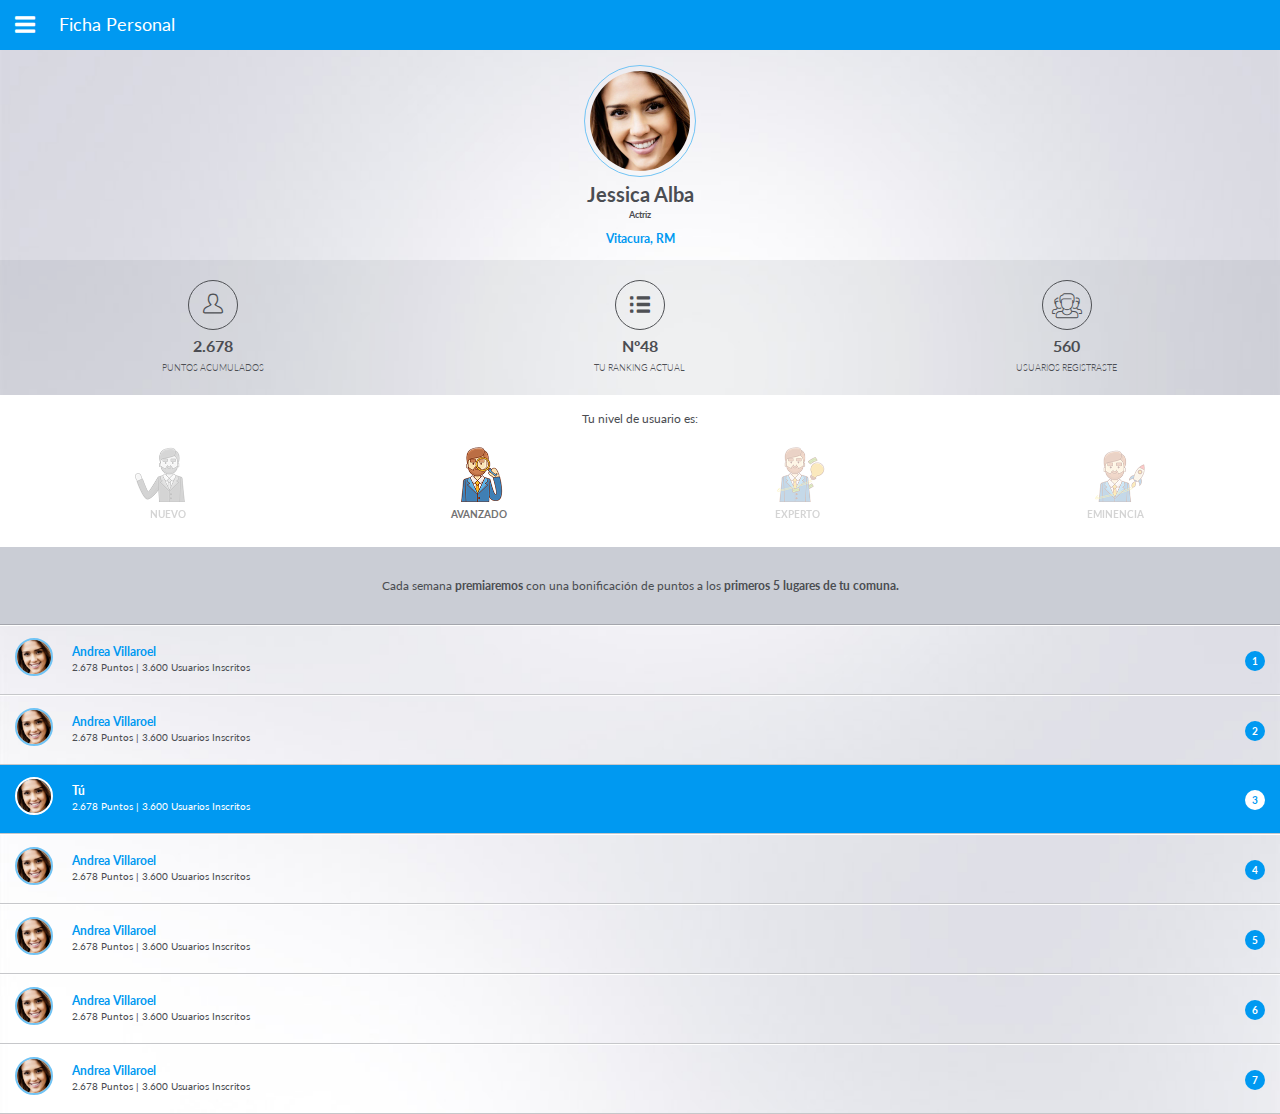
==== fichapersonal.html @ a0703a43 "first commit" ====
<!DOCTYPE html>
<html lang="es">
<head>
	<meta charset="UTF-8">
	<title>Embudo Electoral Ficha personal</title>
	<meta name="viewport" content="width=device-width, initial-scale=1">
	<link rel="stylesheet" href="css/bootstrap.css">
	<link rel="stylesheet" href="css/app.css">
	<link rel="stylesheet" href="css/font/flaticon.css">

</head>
<body id="fichapersonal">
	<!-- ////////////////////////// PRELOADER ////////////////////////// -->
	<!-- <div class="preloader"> 
	  <div class="progress">
	    <div class="indeterminate"></div>
	  </div> 
	</div> -->

	<div class="menu">
		<ul class="menu__lista">
			<li class="menu__listaItem inicio"><i class="flaticon-buildings"></i><a href="login.html">Inicio</a></li>
			<li class="menu__listaItem fichapersonal"><i class="flaticon-people-2"></i><a href="javascript:;">Ficha Personal</a></li>
			<li class="menu__listaItem invitacion"><i class="icon-share"></i><a href="invitacion.html">Invitación Manual</a></li>
			<li class="menu__listaItem rankingcits"><i class="flaticon-signs-1"></i><a href="ranking.html">Rankings</a></li>
			<li class="menu__listaItem cerrar"><img src="images/cerrar.svg" alt="" width="21"><a href="">Cerrar Sesión</a></li>
		</ul>
	</div>

	<header class="header">
		<div class="container">
			<div class="row">
				<div class="col-xs-12">
					<i class="flaticon-menu"></i>
					<p class="title">Ficha Personal</p>
				</div>
			</div>
		</div>
	</header>
	
	<!-- PERFIL -->
	<div class="perfil">
		<div class="perfil__photo"><img src="images/photo.jpg" alt="foto perfil"></div>
		<p class="perfil__name">Jessica Alba</p>
		<p class="perfil__cargo">Actriz</p>
		<p class="perfil__dir">Vitacura, RM</p>
	</div>
			
	<!-- DATOS -->
	<div class="datos">
		<div class="container">
			<div class="row">
				<div class="col-xs-4 datos__cont">
					<div class="datos__circle"><span class="flaticon-people-2"></span></div>
					<p class="datos__number">2.678</p>
					<p class="datos__txt">PUNTOS ACUMULADOS</p>
				</div>
				<div class="col-xs-4 datos__cont">
					<div class="datos__circle"><span class="flaticon-signs-1"></span></div>
					<p class="datos__number">Nº48</p>
					<p class="datos__txt">TU RANKING ACTUAL</p>
				</div>
				<div class="col-xs-4 datos__cont">
					<div class="datos__circle"><span class="flaticon-people-1"></span></div>
					<p class="datos__number">560</p>
					<p class="datos__txt">USUARIOS REGISTRASTE</p>
				</div>
			</div>
		</div>
	</div>

	<!-- NIVEL -->
	<div class="container nivel">
		<div class="row">
			<p class="nivel__title">Tu nivel de usuario es:</p>
			<div class="col-xs-3 nivel__cont nivel__past">
				<img class="nivel__photo" src="images/nivel-nuevo.png" alt="nivel nuevo">
				<p class="nivel__txt nuevo">NUEVO</p>
			</div>

			<div class="col-xs-3 nivel__cont nivel__current">
				<img class="nivel__photo" src="images/nivel-avanzado.png" alt="nivel avanzado">
				<p class="nivel__txt avanzado">AVANZADO</p>
			</div>

			<div class="col-xs-3 nivel__cont nivel__next">
				<img class="nivel__photo" src="images/nivel-experto.png" alt="nivel experto">
				<p class="nivel__txt experto">EXPERTO</p>
			</div>

			<div class="col-xs-3 nivel__cont nivel__next">
				<img class="nivel__photo" src="images/nivel-eminencia.png" alt="nivel eminencia">
				<p class="nivel__txt eminencia">EMINENCIA</p>
			</div>
			
		</div>
	</div>

	<!-- PREMIACIÓN -->
	<div class="premiacion">
		<p class="premiacion__txt">Cada semana <strong>premiaremos</strong> con una bonificación de puntos a los <strong>primeros 5 lugares de tu comuna.</strong></p>
	</div>

	<!-- RANKING -->
	<div class="ranking">
		<a class="ranking__item" href="login.html">
			<div class="ranking__circle">1</div>
			<img class="ranking__photo" src="images/photo.jpg" alt="foto perfil">
			<div class="ranking__txt">
				<p class="ranking__name">Andrea Villaroel</p>
				<p class="ranking__numbers">2.678 Puntos  |  3.600 Usuarios Inscritos</p>
			</div>
		</a>

		<a class="ranking__item" href="login.html">
			<div class="ranking__circle">2</div>
			<img class="ranking__photo" src="images/photo.jpg" alt="foto perfil">
			<div class="ranking__txt">
				<p class="ranking__name">Andrea Villaroel</p>
				<p class="ranking__numbers">2.678 Puntos  |  3.600 Usuarios Inscritos</p>
			</div>
		</a>

		<a class="ranking__item tu" href="login.html">
			<div class="ranking__circle">3</div>
			<img class="ranking__photo" src="images/photo.jpg" alt="foto perfil">
			<div class="ranking__txt">
				<p class="ranking__name">Tú</p>
				<p class="ranking__numbers">2.678 Puntos  |  3.600 Usuarios Inscritos</p>
			</div>
		</a>

		<a class="ranking__item" href="login.html">
			<div class="ranking__circle">4</div>
			<img class="ranking__photo" src="images/photo.jpg" alt="foto perfil">
			<div class="ranking__txt">
				<p class="ranking__name">Andrea Villaroel</p>
				<p class="ranking__numbers">2.678 Puntos  |  3.600 Usuarios Inscritos</p>
			</div>
		</a>

		<a class="ranking__item" href="login.html">
			<div class="ranking__circle">5</div>
			<img class="ranking__photo" src="images/photo.jpg" alt="foto perfil">
			<div class="ranking__txt">
				<p class="ranking__name">Andrea Villaroel</p>
				<p class="ranking__numbers">2.678 Puntos  |  3.600 Usuarios Inscritos</p>
			</div>
		</a>

		<a class="ranking__item" href="login.html">
			<div class="ranking__circle">6</div>
			<img class="ranking__photo" src="images/photo.jpg" alt="foto perfil">
			<div class="ranking__txt">
				<p class="ranking__name">Andrea Villaroel</p>
				<p class="ranking__numbers">2.678 Puntos  |  3.600 Usuarios Inscritos</p>
			</div>
		</a>

		<a class="ranking__item" href="login.html">
			<div class="ranking__circle">7</div>
			<img class="ranking__photo" src="images/photo.jpg" alt="foto perfil">
			<div class="ranking__txt">
				<p class="ranking__name">Andrea Villaroel</p>
				<p class="ranking__numbers">2.678 Puntos  |  3.600 Usuarios Inscritos</p>
			</div>
		</a>
	</div>


	<script src="//cdnjs.cloudflare.com/ajax/libs/jquery/2.1.3/jquery.min.js"></script>
	<script>
		$(function(){
			var tuty = 1;
			$(".flaticon-menu").click(function(){
				var $body = $("body"),
				    $menu = $('.menu').width();
				$($body).toggleClass("open")
				$('.menu').toggleClass("shadow");
				
				if ($body.hasClass("open")) {
					$($body).animate({
				    left: +$menu
				  }, 200);
				}else{
					$($body).animate({
				    left: "0"
				  }, 100);
				}
			})
		})
	</script>
</body>
</html>
---- css/app.css ----
@import url(https://fonts.googleapis.com/css?family=Lato:400,900);
body {
  background-attachment: fixed;
  background-image: url(../images/fondo.jpg);
  background-repeat: no-repeat;
  background-size: cover; }

.align-center {
  text-align: center; }

.bottom {
  position: absolute;
  bottom: 15px;
  width: 100vw; }

.bottom__enlace {
  color: #0099f1; }

.loginTop {
  position: absolute;
  top: 15px;
  right: 15px; }

.logo {
  margin-top: 30px;
  text-align: center; }

.logo__name {
  color: #4b4d52;
  font-size: 20px;
  font-weight: bold;
  margin-top: -6px;
  margin-bottom: 30px;
  text-transform: uppercase; }
  .logo__name span {
    color: #0099f1;
    display: block;
    font-size: 11px;
    letter-spacing: 1px;
    margin-top: -6px; }

.ingreso__caja {
  background: rgba(255, 255, 255, 0.5);
  border-radius: 3px;
  border: solid 1px #abadb2;
  height: 45px;
  margin: 0 auto 15px auto;
  width: 240px; }

.ingreso__azul {
  background: #0099f1;
  display: inline-block;
  height: 44px;
  vertical-align: top;
  width: 45px;
  border-radius: 2px 0 0 2px; }

.ingreso__input {
  background: transparent;
  border: none;
  color: #67686d;
  display: inline-block;
  font-size: 14px;
  height: 45px;
  margin: 0;
  outline: none;
  position: relative;
  top: -1px;
  vertical-align: top;
  width: 75%; }

.button {
  background: #0099f1;
  border-radius: 3px;
  border: none;
  color: white;
  display: block;
  font-size: 16px;
  height: 45px;
  margin: 0 auto;
  text-align: center;
  width: 240px;
  margin: 0 auto 35px auto; }

.select {
  background: transparent;
  border: none;
  color: #A9A9A9;
  display: inline-block;
  font-size: 14px;
  height: 45px;
  margin: 0;
  outline: none;
  position: relative;
  top: -1px;
  vertical-align: top;
  width: 75%;
  -moz-appearance: none;
  -webkit-appearance: none;
  appearance: none; }

.intereses__contenedor {
  display: inline-block;
  position: relative;
  width: 75%; }

.intereses__btn {
  background: transparent;
  border: none;
  color: #A9A9A9;
  display: inline-block;
  font-size: 14px;
  height: 45px;
  margin: 0;
  outline: none;
  position: relative;
  top: -1px;
  vertical-align: top;
  width: 100%;
  text-align: left; }
  .intereses__btn span {
    font-size: 12px; }

.arrows {
  background: url(../images/upDown.svg) 212px 13px no-repeat rgba(255, 255, 255, 0.5);
  background-size: 11px; }

.option {
  position: relative;
  top: -2px;
  padding-left: 5px; }

.header {
  background-color: #0099f1;
  height: 50px;
  margin-bottom: 70px; }

#fichapersonal .header {
  margin-bottom: 15px; }

#ranking .header {
  margin-bottom: 0; }

.title {
  color: white;
  font-size: 18px;
  display: inline-block;
  margin: 12px 0 0 20px; }

.menu {
  background-color: white;
  width: 245px;
  height: 100vh;
  position: absolute;
  left: -245px; }

.menu__lista {
  margin: 0;
  padding: 0;
  list-style: none; }

.menu__listaItem {
  background: url(../images/arrow-right.svg) 220px 17px no-repeat;
  background-size: 10px;
  padding-left: 25px;
  height: 50px;
  border-bottom: 1px solid #dbdbdc; }
  .menu__listaItem a {
    display: inline-block;
    color: #4b4d52;
    padding-left: 15px;
    height: 50px;
    width: 80%;
    line-height: 47px; }

#invitacion {
  position: relative; }
  #invitacion .invitacion {
    background: url(../images/arrow-right-white.svg) 220px 17px no-repeat #0099f1;
    background-size: 10px; }
    #invitacion .invitacion a {
      color: white; }

#ranking {
  position: relative; }
  #ranking .rankingcits {
    background: url(../images/arrow-right-white.svg) 220px 17px no-repeat #0099f1;
    background-size: 10px; }
    #ranking .rankingcits a {
      color: white; }

#fichapersonal {
  position: relative; }
  #fichapersonal .fichapersonal {
    background: url(../images/arrow-right-white.svg) 220px 17px no-repeat #0099f1;
    background-size: 10px; }
    #fichapersonal .fichapersonal a {
      color: white; }

.cerrar {
  background: none; }

.shadow {
  -webkit-box-shadow: 0px 3px 154px 7px rgba(0, 0, 0, 0.42);
  -moz-box-shadow: 0px 3px 154px 7px rgba(0, 0, 0, 0.42);
  box-shadow: 0px 3px 154px 7px rgba(0, 0, 0, 0.42); }

.perfil {
  text-align: center;
  padding-left: 15px;
  padding-right: 15px; }

.perfil__photo {
  padding: 5px;
  border-radius: 50%;
  width: 112px;
  height: 112px;
  margin: 10px auto 3px auto;
  border: solid 1px #71c4f5;
  text-align: center; }
  .perfil__photo img {
    border-radius: 50%;
    width: 100px;
    position: relative;
    top: 50%;
    margin-top: -50px; }

.perfil__name {
  font-size: 20px;
  font-weight: 700;
  color: #4b4d52;
  margin: 0; }

.perfil__cargo {
  font-size: 9px;
  font-weight: 700;
  color: #4b4d52;
  margin-top: 0; }

.perfil__dir {
  color: #0099f1;
  font-size: 12px;
  font-weight: 700;
  margin-top: 0; }

.datos {
  background-color: rgba(100, 105, 121, 0.1); }

.datos__cont {
  text-align: center;
  padding: 20px 15px; }

.datos__circle {
  width: 50px;
  height: 50px;
  border-radius: 50%;
  border: solid 1px #4e5054;
  margin: 0 auto; }

.datos__number {
  font-weight: 700;
  margin: 5px;
  color: #4b4d52; }

.datos__txt {
  font-weight: 300;
  font-size: 9px;
  margin: 0;
  color: #4b4d52; }

.nivel {
  text-align: center;
  background-color: white;
  padding-top: 15px;
  padding-bottom: 15px; }

.nivel__title {
  color: #4b4d52;
  font-size: 12px;
  margin-top: 0;
  margin-bottom: 20px;
  font-weight: 400; }

.nivel__photo {
  height: 55px; }

.nivel__txt {
  text-align: center;
  font-weight: 700;
  font-size: 10px;
  margin-top: 5px; }

.nivel__txt.nuevo {
  margin-left: 16px; }

.nivel__txt.avanzado {
  margin-left: -3px; }

.nivel__txt.experto {
  margin-left: -6px; }

.nivel__txt.eminencia {
  margin-left: -9px; }

.nivel__past {
  -webkit-filter: grayscale(100%);
  filter: grayscale(100%);
  opacity: 0.3; }

.nivel__next {
  opacity: 0.3; }

.premiacion {
  background-color: #cacdd5;
  padding: 30px 15px;
  text-align: center;
  border-bottom: solid 1px #a4a6ad; }

.premiacion__txt {
  color: #4b4d52;
  font-size: 12px;
  margin: 0; }

.ranking__item {
  display: block;
  padding: 5px 0;
  padding: 17px 15px;
  position: relative;
  border-bottom: solid 1px #c6c7ca;
  border-top: solid 1px white; }

.ranking__photo {
  border-radius: 50%;
  width: 38px;
  height: 38px;
  margin-right: 15px;
  border: solid 2px #71c4f5;
  text-align: center;
  display: inline-block;
  position: relative;
  top: 50%;
  margin-top: -19px; }

.ranking__txt {
  display: inline-block;
  position: relative; }

.ranking__name {
  color: #0099f1;
  font-size: 12px;
  font-weight: 700;
  margin-bottom: 0;
  margin-top: 0; }

.ranking__numbers {
  font-size: 10px;
  color: #4b4d52;
  margin: 0; }

.ranking__circle {
  background-color: #0099f1;
  color: white;
  font-size: 10px;
  font-weight: 700;
  text-align: center;
  padding: 3px 7px;
  position: absolute;
  right: 15px;
  top: 25px;
  border-radius: 50%; }

.tu {
  border-top: none;
  background-color: #0099f1; }
  .tu .ranking__photo {
    border: solid 2px white; }
  .tu .ranking__name,
  .tu .ranking__numbers {
    color: white; }
  .tu .ranking__circle {
    background-color: white;
    color: #0099f1; }

.header__ranking {
  background-color: #0099f1;
  border-top: solid 1px #29a9f3;
  padding-top: 3px;
  padding-bottom: 3px; }

.header__rankingTab {
  text-align: center;
  color: white;
  font-size: 12px;
  font-weight: 400;
  padding: 5px 3px; }

.activo {
  background-color: white;
  color: #0099f1;
  display: block;
  border-radius: 5px; }

/*# sourceMappingURL=app.css.map */
---- css/font/flaticon.css ----
@font-face {
    font-family: 'icomoon';
    src:
        url('./icomoon.ttf?z5ulg3') format('truetype'),
        url('./icomoon.woff?z5ulg3') format('woff'),
        url('./icomoon.svg?z5ulg3#icomoon') format('svg');
    font-weight: normal;
    font-style: normal;
}

[class^="icon-"], [class*=" icon-"] {
    /* use !important to prevent issues with browser extensions that change fonts */
    font-family: 'icomoon' !important;
    speak: none;
    font-style: normal;
    font-weight: normal;
    font-variant: normal;
    text-transform: none;
    line-height: 1;

    /* Better Font Rendering =========== */
    -webkit-font-smoothing: antialiased;
    -moz-osx-font-smoothing: grayscale;
}

.icon-amigos:before {
    content: "\e900";
    color: white;
    font-weight: 700;
    margin-right: 5px;
}
.icon-comuna:before {
    content: "\e901";
    color: white;
    font-weight: 700;
    margin-right: 5px;
}
.icon-todos:before {
    content: "\e903";
    color: white;
    font-weight: 700;
    margin-right: 5px;
}
.icon-yo:before {
    content: "\e904";
    color: white;
    font-weight: 700;
    margin-right: 5px;
}

.activo .icon-amigos:before, .activo .icon-comuna:before, .activo .icon-todos:before, .activo .icon-yo:before{
  color: #0099f1;
}

.active .icon-share:before {
    color: white;
}
.icon-share:before {
    content: "\e902";
    font-size: 24px;
    position: relative;
    top: 5px;
    color: #189ef2;
}

  /*
  	Flaticon icon font: Flaticon
  	Creation date: 17/05/2016 05:06
  	*/

@font-face {
  font-family: "Flaticon";
  src: url("./Flaticon.eot");
  src: url("./Flaticon.eot?#iefix") format("embedded-opentype"),
       url("./Flaticon.woff") format("woff"),
       url("./Flaticon.ttf") format("truetype"),
       url("./Flaticon.svg#Flaticon") format("svg");
  font-weight: normal;
  font-style: normal;
}

@media screen and (-webkit-min-device-pixel-ratio:0) {
  @font-face {
    font-family: "Flaticon";
    src: url("./Flaticon.svg#Flaticon") format("svg");
  }
}

[class^="flaticon-"]:before, [class*=" flaticon-"]:before,
[class^="flaticon-"]:after, [class*=" flaticon-"]:after {   
  font-family: Flaticon;
  font-size: 20px;
  font-style: normal;
  color: white; 
  position: relative;
  left: 12px;
}

.flaticon-box:before { content: "\f100"; color: #0099f1; font-size: 40px; left: 0;}
.flaticon-buildings:before { content: "\f101";
  top: 8px;
}
.flaticon-id-card:before { content: "\f102";
  top: 8px;
  font-weight: bold
}
.flaticon-keys:before { 
  content: "\f103";
  top: 8px;
}
.flaticon-mail:before { content: "\f104";
  top: 8px;
}
.flaticon-menu:before { content: "\f105";
  top: 1px;
  left: 0;
}
.flaticon-people:before { content: "\f107";
  top: 8px;
}
.flaticon-people-1:before { content: "\f108";
  top: 8px;
}

.menu .flaticon-people-2:before, .menu .flaticon-buildings:before, .menu .flaticon-signs-1:before  { 
  color: #189ef2;
}

.menu [class^="flaticon-"]:before, .menu [class*=" flaticon-"]:before,
.menu [class^="flaticon-"]:after, .menu [class*=" flaticon-"]:after { 
  top: 1px;
  left: 0;
}

#invitacion .menu .invitacion [class^="icon-"]:before, #invitacion .menu .invitacion[class*=" icon-"]:before{ 
  color: white;
}

#ranking .menu .rankingcits [class^="flaticon-"]:before, #ranking .menu .rankingcits [class*=" flaticon-"]:before, #fichapersonal .menu .fichapersonal [class^="flaticon-"]:before, #fichapersonal .menu .fichapersonal[class*=" flaticon-"]:before { 
  color: white;
}

.datos__cont .flaticon-people-2:before, .datos__cont .flaticon-signs-1:before{
  top: 9px;
  left: 0;
  color: #4e5054
} 

.datos__cont .flaticon-signs-1:before, .datos__cont .flaticon-people-1:before{
  top: 10px;
  left: 0;
  color: #4e5054
} 

.datos__cont .flaticon-people-1:before{
  top: 4px;
  left: 0;
  color: #4e5054;
  font-size: 30px;
} 

.flaticon-people-2:before { 
  content: "\f109";
  top: 7px;
}
.flaticon-quality:before { content: "\f10a";
  top: 8px;
}
.flaticon-signs:before { 
  content: "\f10b";
  top: 8px;
}
.flaticon-signs-1:before { content: "\f10c";
  top: 8px;
}
.flaticon-social-media:before { content: "\f10d";
  top: 8px;
}
.flaticon-technology:before { content: "\f10f";
  top: 8px;
}
.flaticon-time:before { content: "\f110";
  top: 8px;
}

.flaticon-people-login:before, .flaticon-swimming-lifesaver:before, .flaticon-pen-and-paper:before{
  color: #0099f1;
  font-size: 16px;
  margin-right: 5px;
  left: 0;
}

.flaticon-people-login:before { content: "\f109";}
.flaticon-swimming-lifesaver:before { content: "\f10e";}
.flaticon-pen-and-paper:before { content: "\f106";}
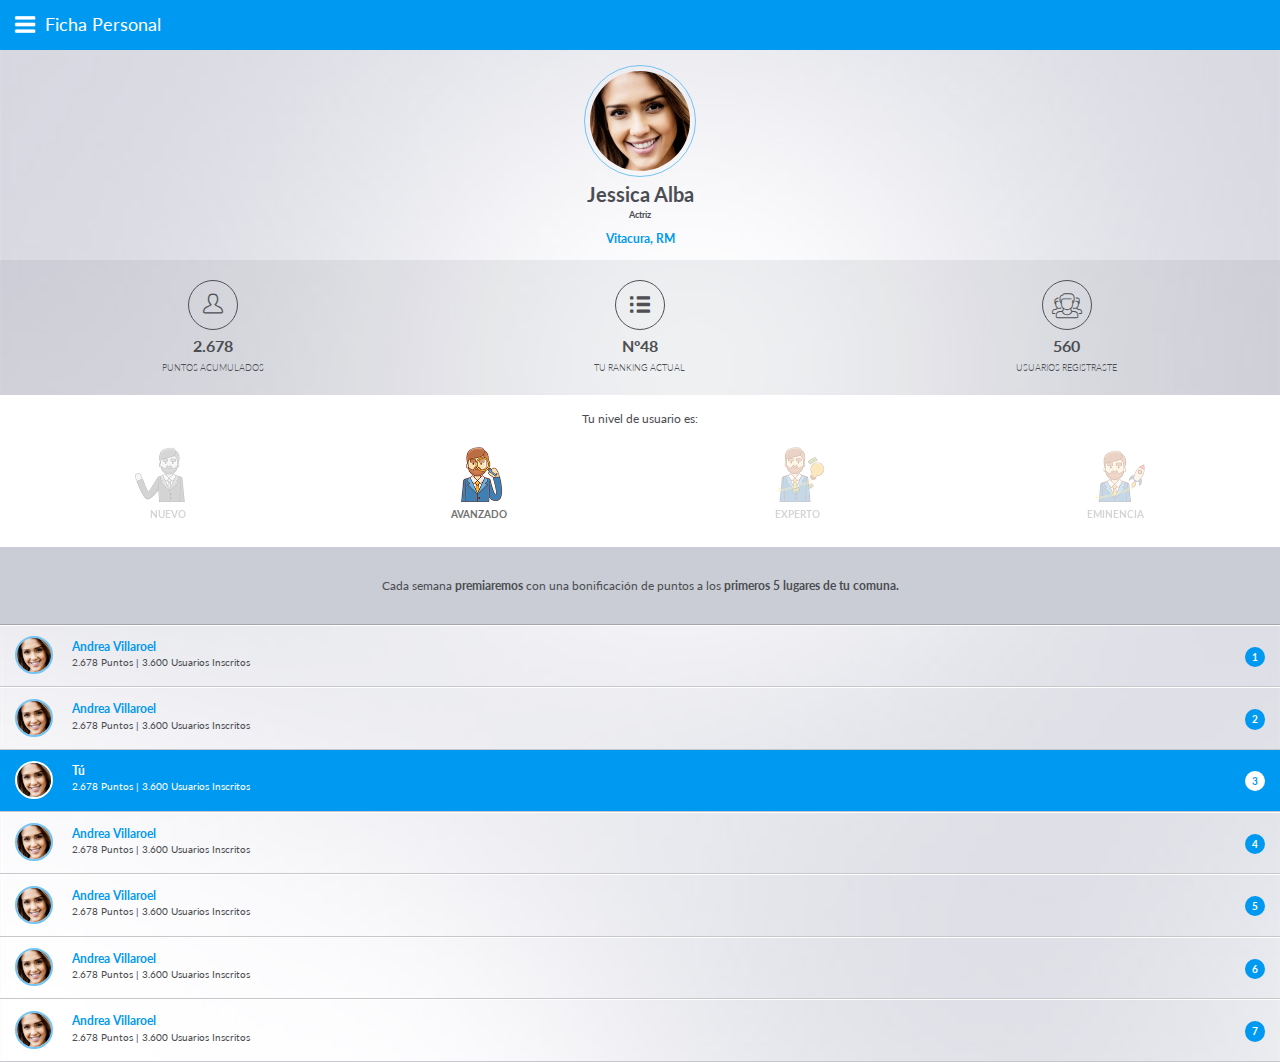
==== commit 34627e52: "Revisión final" ====
--- a/fichapersonal.html
+++ b/fichapersonal.html
@@ -3,20 +3,14 @@
 <head>
 	<meta charset="UTF-8">
 	<title>Embudo Electoral Ficha personal</title>
-	<meta name="viewport" content="width=device-width, initial-scale=1">
+	<meta name="viewport" content="user-scalable=no, width=device-width, initial-scale=1">
 	<link rel="stylesheet" href="css/bootstrap.css">
 	<link rel="stylesheet" href="css/app.css">
 	<link rel="stylesheet" href="css/font/flaticon.css">
 
 </head>
 <body id="fichapersonal">
-	<!-- ////////////////////////// PRELOADER ////////////////////////// -->
-	<!-- <div class="preloader"> 
-	  <div class="progress">
-	    <div class="indeterminate"></div>
-	  </div> 
-	</div> -->
-
+	<div class="background"></div>
 	<div class="menu">
 		<ul class="menu__lista">
 			<li class="menu__listaItem inicio"><i class="flaticon-buildings"></i><a href="login.html">Inicio</a></li>
@@ -103,7 +97,7 @@
 
 	<!-- RANKING -->
 	<div class="ranking">
-		<a class="ranking__item" href="login.html">
+		<a class="ranking__item" href="javascript:;">
 			<div class="ranking__circle">1</div>
 			<img class="ranking__photo" src="images/photo.jpg" alt="foto perfil">
 			<div class="ranking__txt">
@@ -112,7 +106,7 @@
 			</div>
 		</a>
 
-		<a class="ranking__item" href="login.html">
+		<a class="ranking__item" href="javascript:;">
 			<div class="ranking__circle">2</div>
 			<img class="ranking__photo" src="images/photo.jpg" alt="foto perfil">
 			<div class="ranking__txt">
@@ -121,7 +115,7 @@
 			</div>
 		</a>
 
-		<a class="ranking__item tu" href="login.html">
+		<a class="ranking__item tu" href="javascript:;">
 			<div class="ranking__circle">3</div>
 			<img class="ranking__photo" src="images/photo.jpg" alt="foto perfil">
 			<div class="ranking__txt">
@@ -130,7 +124,7 @@
 			</div>
 		</a>
 
-		<a class="ranking__item" href="login.html">
+		<a class="ranking__item" href="javascript:;">
 			<div class="ranking__circle">4</div>
 			<img class="ranking__photo" src="images/photo.jpg" alt="foto perfil">
 			<div class="ranking__txt">
@@ -139,7 +133,7 @@
 			</div>
 		</a>
 
-		<a class="ranking__item" href="login.html">
+		<a class="ranking__item" href="javascript:;">
 			<div class="ranking__circle">5</div>
 			<img class="ranking__photo" src="images/photo.jpg" alt="foto perfil">
 			<div class="ranking__txt">
@@ -148,7 +142,7 @@
 			</div>
 		</a>
 
-		<a class="ranking__item" href="login.html">
+		<a class="ranking__item" href="javascript:;">
 			<div class="ranking__circle">6</div>
 			<img class="ranking__photo" src="images/photo.jpg" alt="foto perfil">
 			<div class="ranking__txt">
@@ -157,7 +151,7 @@
 			</div>
 		</a>
 
-		<a class="ranking__item" href="login.html">
+		<a class="ranking__item" href="javascript:;">
 			<div class="ranking__circle">7</div>
 			<img class="ranking__photo" src="images/photo.jpg" alt="foto perfil">
 			<div class="ranking__txt">
@@ -171,18 +165,20 @@
 	<script src="//cdnjs.cloudflare.com/ajax/libs/jquery/2.1.3/jquery.min.js"></script>
 	<script>
 		$(function(){
-			var tuty = 1;
 			$(".flaticon-menu").click(function(){
 				var $body = $("body"),
+						$background = $(".background"),
 				    $menu = $('.menu').width();
-				$($body).toggleClass("open")
-				$('.menu').toggleClass("shadow");
+
+				$($background).fadeIn("fast");
+				$($body).toggleClass("open no__scroll")
 				
 				if ($body.hasClass("open")) {
 					$($body).animate({
 				    left: +$menu
 				  }, 200);
 				}else{
+					$($background).fadeOut("fast");
 					$($body).animate({
 				    left: "0"
 				  }, 100);
--- a/css/app.css
+++ b/css/app.css
@@ -47,6 +47,18 @@
   margin: 0 auto 15px auto;
   width: 240px; }
 
+.ingreso__caja.ok {
+  background-color: rgba(0, 213, 140, 0.1);
+  border: solid 1px #00d58c; }
+  .ingreso__caja.ok .ingreso__azul {
+    background: #00d58c; }
+
+.ingreso__caja.error {
+  background-color: rgba(232, 56, 81, 0.1);
+  border: solid 1px #e83851; }
+  .ingreso__caja.error .ingreso__azul {
+    background: #e83851; }
+
 .ingreso__azul {
   background: #0099f1;
   display: inline-block;
@@ -145,7 +157,7 @@
   color: white;
   font-size: 18px;
   display: inline-block;
-  margin: 12px 0 0 20px; }
+  margin: 12px 0 0 30px; }
 
 .menu {
   background-color: white;
@@ -243,6 +255,10 @@
   font-weight: 700;
   margin-top: 0; }
 
+.modal .perfil__dir {
+  color: #4b4d52;
+  margin-bottom: 35px; }
+
 .datos {
   background-color: rgba(100, 105, 121, 0.1); }
 
@@ -324,10 +340,17 @@
 .ranking__item {
   display: block;
   padding: 5px 0;
-  padding: 17px 15px;
+  padding: 12px 15px;
   position: relative;
   border-bottom: solid 1px #c6c7ca;
   border-top: solid 1px white; }
+
+#ranking .ranking__item {
+  padding: 7px 15px; }
+#ranking .ranking__photo {
+  margin-top: -29px; }
+#ranking .ranking__circle {
+  top: 22px; }
 
 .ranking__photo {
   border-radius: 50%;
@@ -339,7 +362,7 @@
   display: inline-block;
   position: relative;
   top: 50%;
-  margin-top: -19px; }
+  margin-top: -13px; }
 
 .ranking__txt {
   display: inline-block;
@@ -352,6 +375,12 @@
   margin-bottom: 0;
   margin-top: 0; }
 
+.ranking__vermas {
+  font-size: 10px;
+  color: #4b4d52;
+  margin: 0;
+  text-decoration: underline; }
+
 .ranking__numbers {
   font-size: 10px;
   color: #4b4d52;
@@ -366,7 +395,7 @@
   padding: 3px 7px;
   position: absolute;
   right: 15px;
-  top: 25px;
+  top: 21px;
   border-radius: 50%; }
 
 .tu {
@@ -375,7 +404,8 @@
   .tu .ranking__photo {
     border: solid 2px white; }
   .tu .ranking__name,
-  .tu .ranking__numbers {
+  .tu .ranking__numbers,
+  .tu .ranking__vermas {
     color: white; }
   .tu .ranking__circle {
     background-color: white;
@@ -386,6 +416,10 @@
   border-top: solid 1px #29a9f3;
   padding-top: 3px;
   padding-bottom: 3px; }
+  .header__ranking .col-xs-3 {
+    text-align: center;
+    padding-left: 5px;
+    padding-right: 5px; }
 
 .header__rankingTab {
   text-align: center;
@@ -400,4 +434,98 @@
   display: block;
   border-radius: 5px; }
 
+.modal__container {
+  padding: 15px;
+  position: fixed;
+  z-index: 9999999;
+  width: 100vw;
+  height: 100vh;
+  top: -300vh;
+  text-align: center;
+  opacity: 0;
+  -webkit-transition: all 0.3s ease;
+  -moz-transition: all 0.3s ease;
+  -ms-transition: all 0.3s ease;
+  transition: all 0.3s ease; }
+
+.modal {
+  background-color: white;
+  border-radius: 5px;
+  width: 100%;
+  padding: 50px;
+  text-align: center;
+  position: relative;
+  overflow: hidden; }
+
+.modal__info {
+  font-size: 12px;
+  color: #0099f1;
+  margin: 0;
+  font-weight: 400;
+  margin-bottom: 5px; }
+  .modal__info span {
+    font-weight: 900; }
+
+.modal__cerrar {
+  position: absolute;
+  z-index: 9999;
+  top: 9px;
+  right: 9px; }
+
+.background {
+  display: none;
+  position: fixed;
+  width: 100vw;
+  height: 100vh;
+  z-index: 9;
+  background-color: rgba(31, 31, 31, 0.8); }
+
+.modal__ok {
+  opacity: 1;
+  top: 0; }
+
+.no__scroll {
+  overflow: hidden; }
+
+.mensaje {
+  border-radius: 3px;
+  color: white;
+  margin: 10px auto;
+  text-align: left;
+  max-width: 400px;
+  padding: 10px;
+  overflow: hidden;
+  min-height: 60px;
+  padding-left: 50px; }
+
+.mensaje__titulo {
+  color: white;
+  font-size: 15px;
+  font-weight: 900;
+  margin: 0; }
+
+.mensaje__bajada {
+  color: white;
+  font-size: 8px;
+  font-weight: 900;
+  margin: 0; }
+
+.okey {
+  background: url(../images/check.svg) 10px 10px no-repeat #00d58c; }
+
+.wrong {
+  background: url(../images/cancel.svg) 10px 10px no-repeat #e83851; }
+
+.alert {
+  background: url(../images/right-arrow.svg) 10px 10px no-repeat #d4b166; }
+
+.info {
+  background: url(../images/info.svg) 10px 10px no-repeat #0099f1; }
+
+.bgOk {
+  background: url(../images/check-ok.svg) 208px 15px no-repeat; }
+
+.bgWrong {
+  background: url(../images/wrong.svg) 210px 16px no-repeat; }
+
 /*# sourceMappingURL=app.css.map */
--- a/css/font/flaticon.css
+++ b/css/font/flaticon.css
@@ -112,8 +112,10 @@
   top: 8px;
 }
 .flaticon-menu:before { content: "\f105";
-  top: 1px;
-  left: 0;
+  left: 15px;
+  position: absolute;
+  top: 11px;
+  z-index: 9999999999999;
 }
 .flaticon-people:before { content: "\f107";
   top: 8px;
